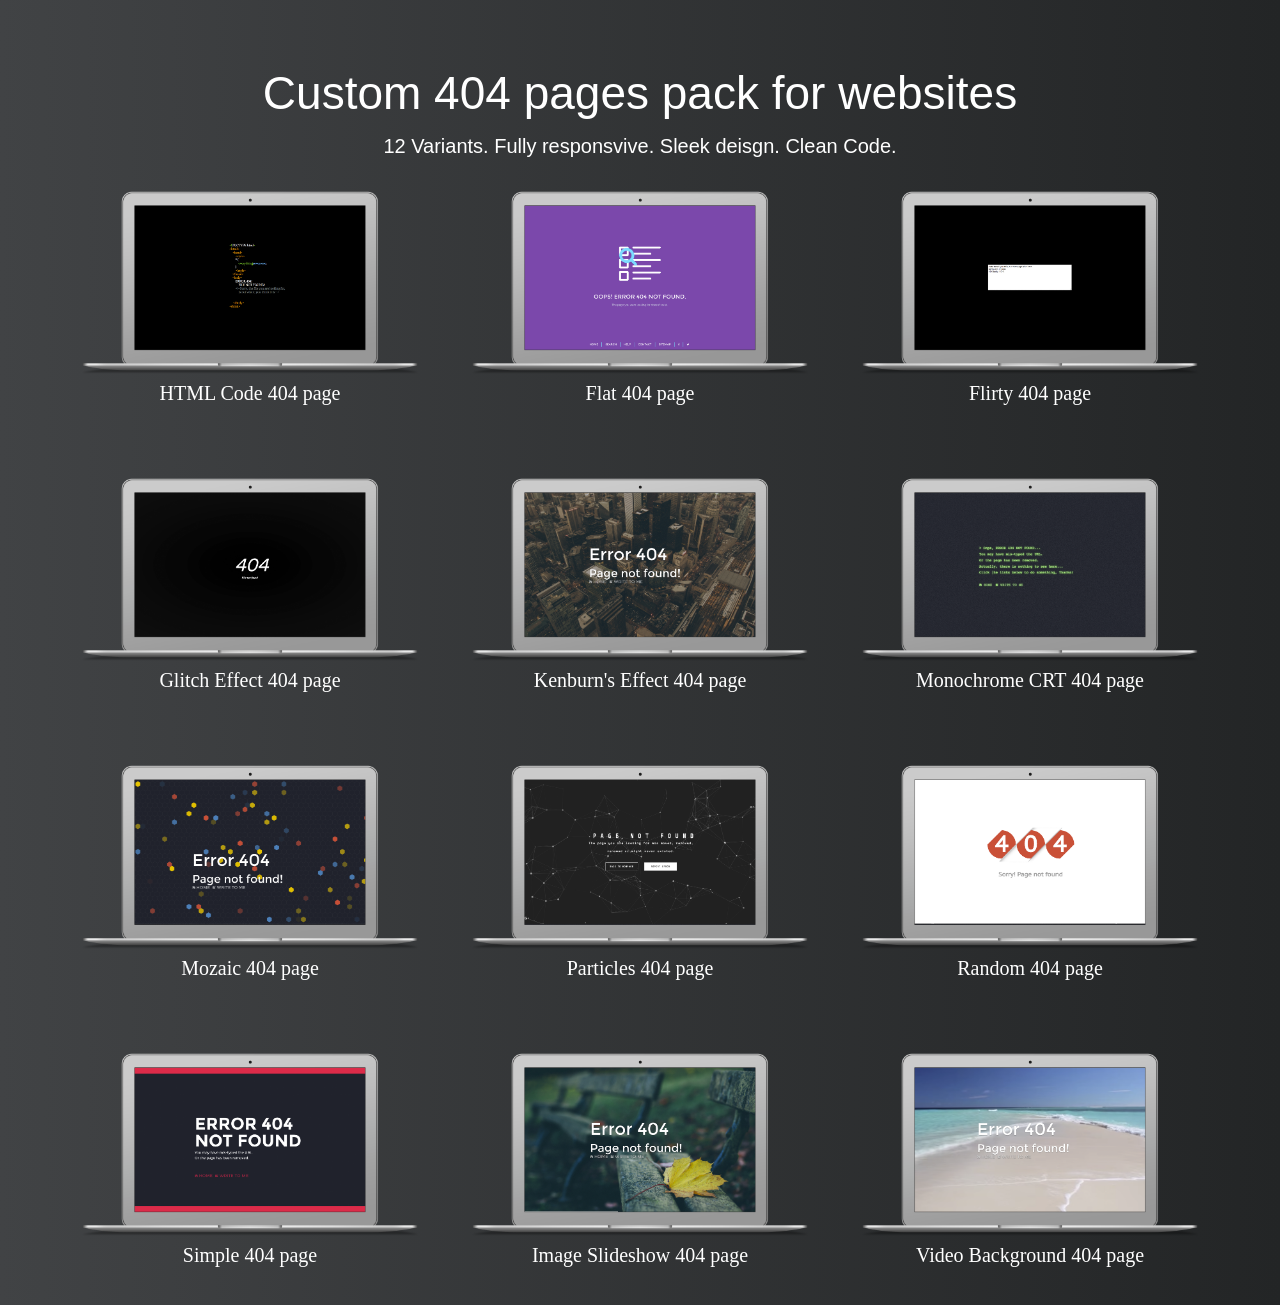
==== index.html @ 2ea6fc27 "Added index page, minor fixes" ====
<!DOCTYPE html>
<html class="no-js">

<head>
    <meta charset="utf-8">
    <title>Custom 404 Pages pack for Websites for Free</title>
    <meta name="description" content="Free 404 pages pack for your website">
    <meta name="viewport" content="width=device-width, initial-scale=1.0">
    <meta name="author" content="JoashPereira">
    <link rel="stylesheet" href="css/index.css" />
</head>

<body>
        <div class="container">
            <div class="row">
                <div class="col-md-12 text-center">
                    <h1>Custom 404 pages pack for websites</h1>
                    <h3>12 Variants. Fully responsvive. Sleek deisgn. Clean Code.</h3>
                </div>
            </div>
            <div class="row">
                <div class="col-md-4 item">
                    <a class="" href="../code404.html" target="_blank">
                        <img class="img-responsive" src="/img/index/code404.png"/>
                        <h3>HTML Code 404 page</h3>
                    </a>
                </div>
                <div class="col-md-4 item">
                    <a class="" href="../flat404.html" target="_blank">
                        <img class="img-responsive" src="/img/index/flat404.png"/>
                        <h3>Flat 404 page</h3>
                    </a>
                </div>
                <div class="col-md-4 item">
                    <a class="" href="../flirty404.html" target="_blank">
                        <img class="img-responsive" src="/img/index/flirty404.png"/>
                        <h3>Flirty 404 page</h3>
                    </a>
                </div>
                <div class="col-md-4 item">
                    <a class="" href="../glicth404.html" target="_blank">
                        <img class="img-responsive" src="/img/index/glitch404.png"/>
                        <h3>Glitch Effect 404 page</h3>
                    </a>
                </div>
                <div class="col-md-4 item">
                    <a class="" href="../kenburns404.html" target="_blank">
                        <img class="img-responsive" src="/img/index/kenburns404.png"/>
                        <h3>Kenburn's Effect 404 page</h3>
                    </a>
                </div>
                <div class="col-md-4 item">
                    <a class="" href="../monochrome404.html" target="_blank">
                        <img class="img-responsive" src="/img/index/monochrome404.png"/>
                        <h3>Monochrome CRT 404 page</h3>
                    </a>
                </div>
                <div class="col-md-4 item">
                    <a class="" href="../mozaic404.html" target="_blank">
                        <img class="img-responsive" src="/img/index/mozaic404.png"/>
                        <h3>Mozaic 404 page</h3>
                    </a>
                </div>
                <div class="col-md-4 item">
                    <a class="" href="../particles404.html" target="_blank">
                        <img class="img-responsive" src="/img/index/particles404.png"/>
                        <h3>Particles 404 page</h3>
                    </a>
                </div>
                <div class="col-md-4 item">
                    <a class="" href="../random404.html" target="_blank">
                        <img class="img-responsive" src="/img/index/random404.png"/>
                        <h3>Random 404 page</h3>
                    </a>
                </div>
                <div class="col-md-4 item">
                    <a class="" href="../simple404.html" target="_blank">
                        <img class="img-responsive" src="/img/index/simple404.png"/>
                        <h3>Simple 404 page</h3>
                    </a>
                </div>
                <div class="col-md-4 item">
                    <a class="" href="../slideshow404.html" target="_blank">
                        <img class="img-responsive" src="/img/index/slideshow404.png"/>
                        <h3>Image Slideshow 404 page</h3>
                    </a>
                </div>
                <div class="col-md-4 item">
                    <a class="" href="../video404.html" target="_blank">
                        <img class="img-responsive" src="/img/index/video404.png"/>
                        <h3>Video Background 404 page</h3>
                    </a>
                </div>
            </div>
        </div>
        <script src="js/common/jquery.min.js"></script>
        <script src="js/common/bootstrap.min.js"></script>
</body>

</html>
---- css/index.css ----
/*
 * Video - 404 Page
 * Build Date: October 2016
 * Author: joashp
 */


/* custom CSS files */

@import url(common/font-awesome.min.css);
@import url(common/ionicons.min.css);
@import url(common/bootstrap.min.css);
@import url(common/animate.css);

/*
* http://meyerweb.com/eric/tools/css/reset/ 
* v2.0 | 20110126
* License: none (public domain)
*/

html,
body,
div,
span,
applet,
object,
iframe,
h1,
h2,
h3,
h4,
h5,
h6,
p,
blockquote,
pre,
a,
abbr,
acronym,
address,
big,
cite,
code,
del,
dfn,
em,
img,
ins,
kbd,
q,
s,
samp,
small,
strike,
strong,
sub,
sup,
tt,
var,
b,
u,
i,
center,
dl,
dt,
dd,
ol,
ul,
li,
fieldset,
form,
label,
legend,
table,
caption,
tbody,
tfoot,
thead,
tr,
th,
td,
article,
aside,
canvas,
details,
embed,
figure,
figcaption,
footer,
header,
hgroup,
menu,
nav,
output,
ruby,
section,
summary,
time,
mark,
audio,
video {
    margin: 0;
    padding: 0;
    border: 0;
    font-size: 100%;
    font: inherit;
    vertical-align: baseline;
}


/* HTML5 display-role reset for older browsers */

article,
aside,
details,
figcaption,
figure,
footer,
header,
hgroup,
menu,
nav,
section,
main {
    display: block;
}

body {
    line-height: 1;
}

ol,
ul {
    list-style: none;
}

blockquote,
q {
    quotes: none;
}

blockquote:before,
blockquote:after,
q:before,
q:after {
    content: '';
    content: none;
}

table {
    border-collapse: collapse;
    border-spacing: 0;
}


/* ---------------Video 404 style---------------------- */

body {
    background: #232526;
    background: -webkit-linear-gradient(to left, #232526, #414345);
    background: linear-gradient(to left, #232526, #414345);
}

.text-center {
    text-align: center;
    font-family: "Helvetica Neue",Helvetica,Arial,sans-serif;
}

h1 {
    font-size: 46px;
    color: #ffffff;
    margin-top: 70px;
    margin-bottom: 30px;
}

h3 {
    font-size: 26px;
    color: #ffffff;
    margin-bottom: 10px;
}

img {
    vertical-align: middle;
}

.item {
    margin-top: 20px;
    margin-bottom: 40px;
}

.item a {
    background: transparent;
    outline: none;
    text-decoration: none;
    -webkit-transition: .4s cubic-bezier(0.25,.46,.45,.94);
    transition: .4s cubic-bezier(0.25,.46,.45,.94);
    -webkit-transition-property: background-color,color;
    transition-property: background-color,color;
    letter-spacing: 0;
    font-weight: 100;
}

h3 {
    font-size: 20px;
    color: #fff;
    line-height: 0;
    text-align: center;
}
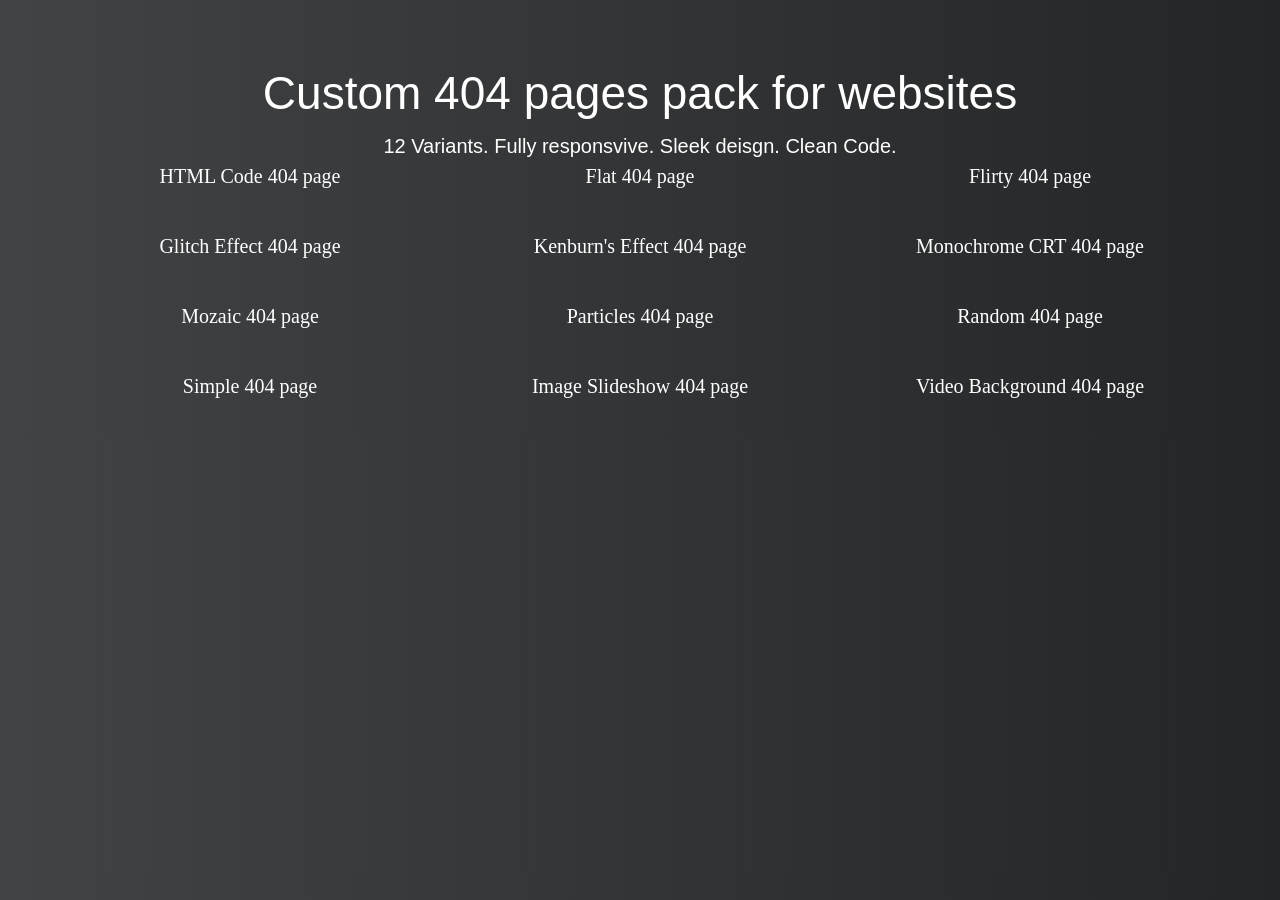
==== commit 7939e2c7: "minor links changes" ====
--- a/index.html
+++ b/index.html
@@ -20,74 +20,74 @@
             </div>
             <div class="row">
                 <div class="col-md-4 item">
-                    <a class="" href="../code404.html" target="_blank">
-                        <img class="img-responsive" src="/img/index/code404.png"/>
+                    <a class="" href="code404.html" target="_blank">
+                        <img class="img-responsive" src"img/index/code404.png"/>
                         <h3>HTML Code 404 page</h3>
                     </a>
                 </div>
                 <div class="col-md-4 item">
-                    <a class="" href="../flat404.html" target="_blank">
-                        <img class="img-responsive" src="/img/index/flat404.png"/>
+                    <a class="" href="flat404.html" target="_blank">
+                        <img class="img-responsive" src"img/index/flat404.png"/>
                         <h3>Flat 404 page</h3>
                     </a>
                 </div>
                 <div class="col-md-4 item">
-                    <a class="" href="../flirty404.html" target="_blank">
-                        <img class="img-responsive" src="/img/index/flirty404.png"/>
+                    <a class="" href="flirty404.html" target="_blank">
+                        <img class="img-responsive" src"img/index/flirty404.png"/>
                         <h3>Flirty 404 page</h3>
                     </a>
                 </div>
                 <div class="col-md-4 item">
-                    <a class="" href="../glicth404.html" target="_blank">
-                        <img class="img-responsive" src="/img/index/glitch404.png"/>
+                    <a class="" href="glicth404.html" target="_blank">
+                        <img class="img-responsive" src"img/index/glitch404.png"/>
                         <h3>Glitch Effect 404 page</h3>
                     </a>
                 </div>
                 <div class="col-md-4 item">
-                    <a class="" href="../kenburns404.html" target="_blank">
-                        <img class="img-responsive" src="/img/index/kenburns404.png"/>
+                    <a class="" href="kenburns404.html" target="_blank">
+                        <img class="img-responsive" src"img/index/kenburns404.png"/>
                         <h3>Kenburn's Effect 404 page</h3>
                     </a>
                 </div>
                 <div class="col-md-4 item">
-                    <a class="" href="../monochrome404.html" target="_blank">
-                        <img class="img-responsive" src="/img/index/monochrome404.png"/>
+                    <a class="" href="monochrome404.html" target="_blank">
+                        <img class="img-responsive" src"img/index/monochrome404.png"/>
                         <h3>Monochrome CRT 404 page</h3>
                     </a>
                 </div>
                 <div class="col-md-4 item">
-                    <a class="" href="../mozaic404.html" target="_blank">
-                        <img class="img-responsive" src="/img/index/mozaic404.png"/>
+                    <a class="" href="mozaic404.html" target="_blank">
+                        <img class="img-responsive" src"img/index/mozaic404.png"/>
                         <h3>Mozaic 404 page</h3>
                     </a>
                 </div>
                 <div class="col-md-4 item">
-                    <a class="" href="../particles404.html" target="_blank">
-                        <img class="img-responsive" src="/img/index/particles404.png"/>
+                    <a class="" href="particles404.html" target="_blank">
+                        <img class="img-responsive" src"img/index/particles404.png"/>
                         <h3>Particles 404 page</h3>
                     </a>
                 </div>
                 <div class="col-md-4 item">
-                    <a class="" href="../random404.html" target="_blank">
-                        <img class="img-responsive" src="/img/index/random404.png"/>
+                    <a class="" href="random404.html" target="_blank">
+                        <img class="img-responsive" src"img/index/random404.png"/>
                         <h3>Random 404 page</h3>
                     </a>
                 </div>
                 <div class="col-md-4 item">
-                    <a class="" href="../simple404.html" target="_blank">
-                        <img class="img-responsive" src="/img/index/simple404.png"/>
+                    <a class="" href="simple404.html" target="_blank">
+                        <img class="img-responsive" src"img/index/simple404.png"/>
                         <h3>Simple 404 page</h3>
                     </a>
                 </div>
                 <div class="col-md-4 item">
-                    <a class="" href="../slideshow404.html" target="_blank">
-                        <img class="img-responsive" src="/img/index/slideshow404.png"/>
+                    <a class="" href="slideshow404.html" target="_blank">
+                        <img class="img-responsive" src"img/index/slideshow404.png"/>
                         <h3>Image Slideshow 404 page</h3>
                     </a>
                 </div>
                 <div class="col-md-4 item">
-                    <a class="" href="../video404.html" target="_blank">
-                        <img class="img-responsive" src="/img/index/video404.png"/>
+                    <a class="" href="video404.html" target="_blank">
+                        <img class="img-responsive" src"img/index/video404.png"/>
                         <h3>Video Background 404 page</h3>
                     </a>
                 </div>
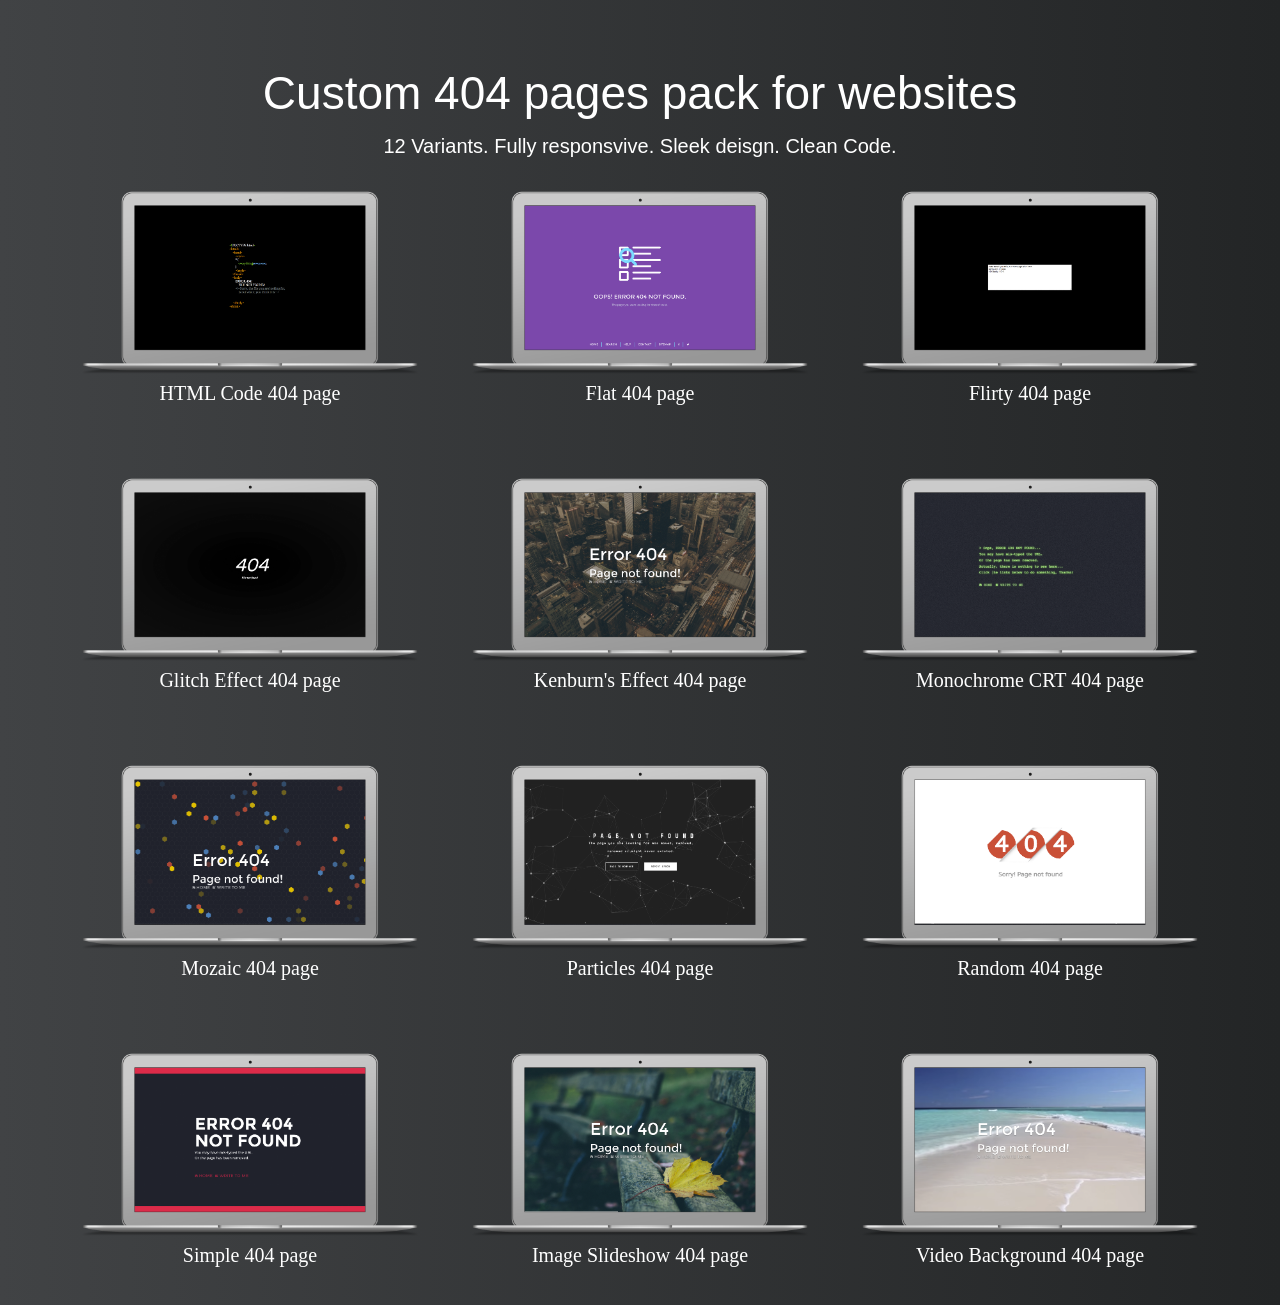
==== commit 860e42c8: "Images link fixed" ====
--- a/index.html
+++ b/index.html
@@ -21,73 +21,73 @@
             <div class="row">
                 <div class="col-md-4 item">
                     <a class="" href="code404.html" target="_blank">
-                        <img class="img-responsive" src"img/index/code404.png"/>
+                        <img class="img-responsive" src="img/index/code404.png"/>
                         <h3>HTML Code 404 page</h3>
                     </a>
                 </div>
                 <div class="col-md-4 item">
                     <a class="" href="flat404.html" target="_blank">
-                        <img class="img-responsive" src"img/index/flat404.png"/>
+                        <img class="img-responsive" src="img/index/flat404.png"/>
                         <h3>Flat 404 page</h3>
                     </a>
                 </div>
                 <div class="col-md-4 item">
                     <a class="" href="flirty404.html" target="_blank">
-                        <img class="img-responsive" src"img/index/flirty404.png"/>
+                        <img class="img-responsive" src="img/index/flirty404.png"/>
                         <h3>Flirty 404 page</h3>
                     </a>
                 </div>
                 <div class="col-md-4 item">
                     <a class="" href="glicth404.html" target="_blank">
-                        <img class="img-responsive" src"img/index/glitch404.png"/>
+                        <img class="img-responsive" src="img/index/glitch404.png"/>
                         <h3>Glitch Effect 404 page</h3>
                     </a>
                 </div>
                 <div class="col-md-4 item">
                     <a class="" href="kenburns404.html" target="_blank">
-                        <img class="img-responsive" src"img/index/kenburns404.png"/>
+                        <img class="img-responsive" src="img/index/kenburns404.png"/>
                         <h3>Kenburn's Effect 404 page</h3>
                     </a>
                 </div>
                 <div class="col-md-4 item">
                     <a class="" href="monochrome404.html" target="_blank">
-                        <img class="img-responsive" src"img/index/monochrome404.png"/>
+                        <img class="img-responsive" src="img/index/monochrome404.png"/>
                         <h3>Monochrome CRT 404 page</h3>
                     </a>
                 </div>
                 <div class="col-md-4 item">
                     <a class="" href="mozaic404.html" target="_blank">
-                        <img class="img-responsive" src"img/index/mozaic404.png"/>
+                        <img class="img-responsive" src="img/index/mozaic404.png"/>
                         <h3>Mozaic 404 page</h3>
                     </a>
                 </div>
                 <div class="col-md-4 item">
                     <a class="" href="particles404.html" target="_blank">
-                        <img class="img-responsive" src"img/index/particles404.png"/>
+                        <img class="img-responsive" src="img/index/particles404.png"/>
                         <h3>Particles 404 page</h3>
                     </a>
                 </div>
                 <div class="col-md-4 item">
                     <a class="" href="random404.html" target="_blank">
-                        <img class="img-responsive" src"img/index/random404.png"/>
+                        <img class="img-responsive" src="img/index/random404.png"/>
                         <h3>Random 404 page</h3>
                     </a>
                 </div>
                 <div class="col-md-4 item">
                     <a class="" href="simple404.html" target="_blank">
-                        <img class="img-responsive" src"img/index/simple404.png"/>
+                        <img class="img-responsive" src="img/index/simple404.png"/>
                         <h3>Simple 404 page</h3>
                     </a>
                 </div>
                 <div class="col-md-4 item">
                     <a class="" href="slideshow404.html" target="_blank">
-                        <img class="img-responsive" src"img/index/slideshow404.png"/>
+                        <img class="img-responsive" src="img/index/slideshow404.png"/>
                         <h3>Image Slideshow 404 page</h3>
                     </a>
                 </div>
                 <div class="col-md-4 item">
                     <a class="" href="video404.html" target="_blank">
-                        <img class="img-responsive" src"img/index/video404.png"/>
+                        <img class="img-responsive" src="img/index/video404.png"/>
                         <h3>Video Background 404 page</h3>
                     </a>
                 </div>
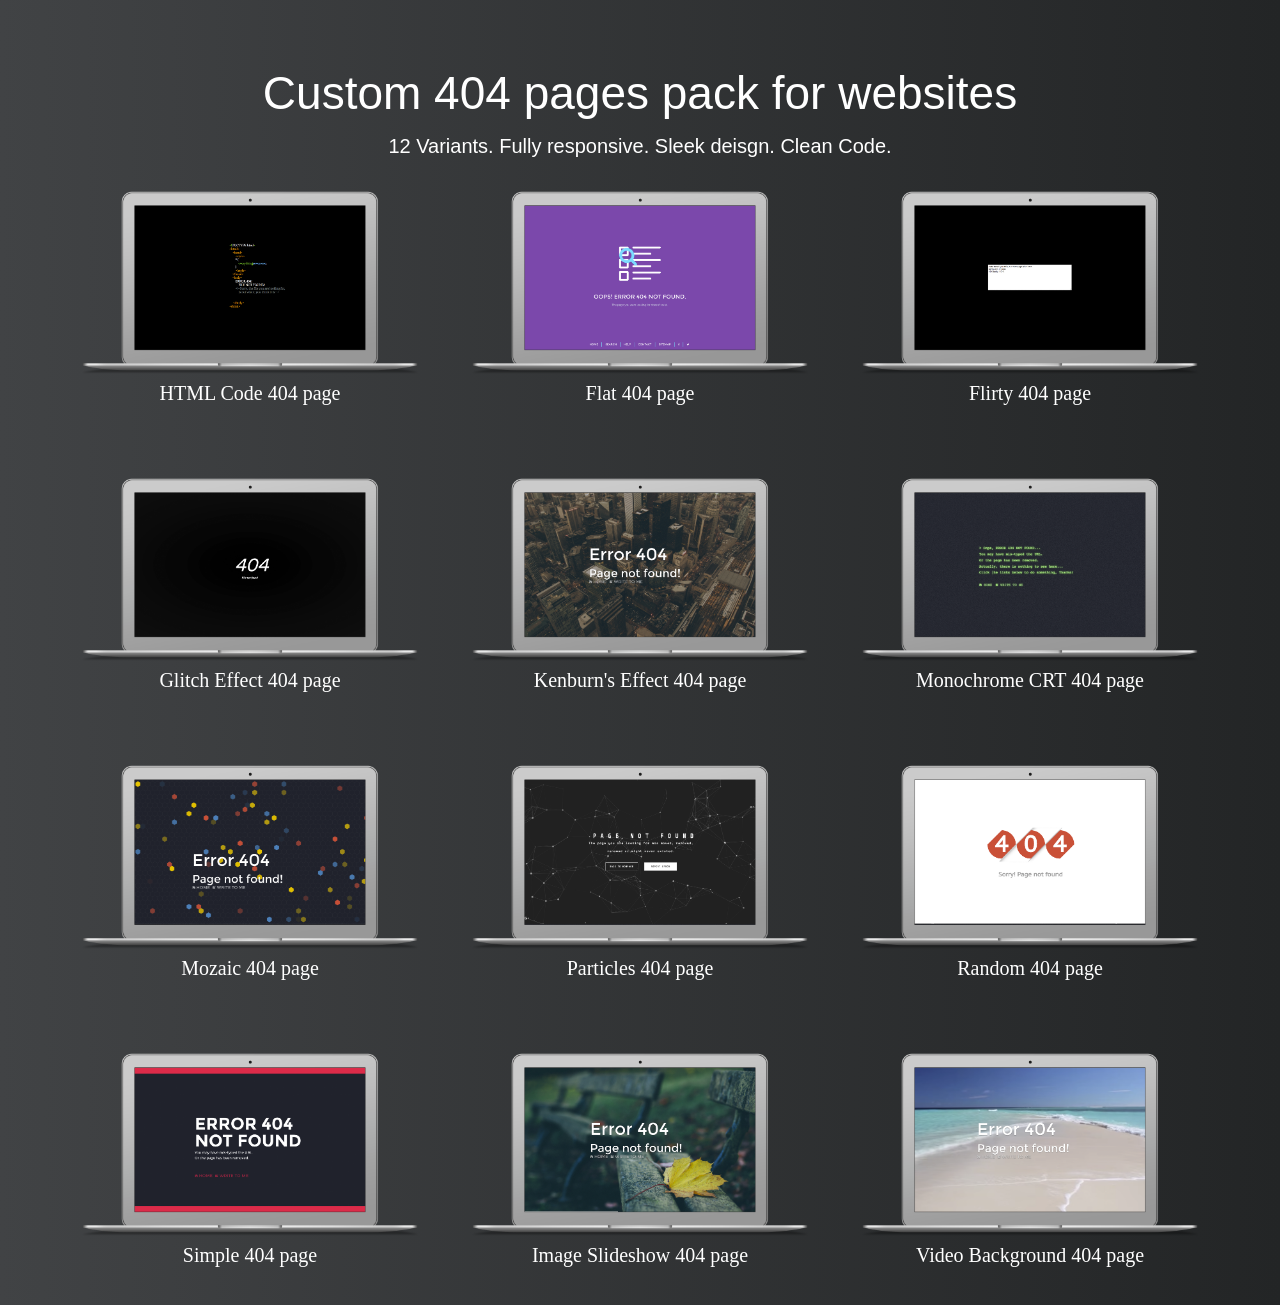
==== commit 91de70a5: "Couple of fixes in pages. Changed license" ====
--- a/index.html
+++ b/index.html
@@ -15,7 +15,7 @@
             <div class="row">
                 <div class="col-md-12 text-center">
                     <h1>Custom 404 pages pack for websites</h1>
-                    <h3>12 Variants. Fully responsvive. Sleek deisgn. Clean Code.</h3>
+                    <h3>12 Variants. Fully responsive. Sleek deisgn. Clean Code.</h3>
                 </div>
             </div>
             <div class="row">
@@ -38,7 +38,7 @@
                     </a>
                 </div>
                 <div class="col-md-4 item">
-                    <a class="" href="glicth404.html" target="_blank">
+                    <a class="" href="glitch404.html" target="_blank">
                         <img class="img-responsive" src="img/index/glitch404.png"/>
                         <h3>Glitch Effect 404 page</h3>
                     </a>
